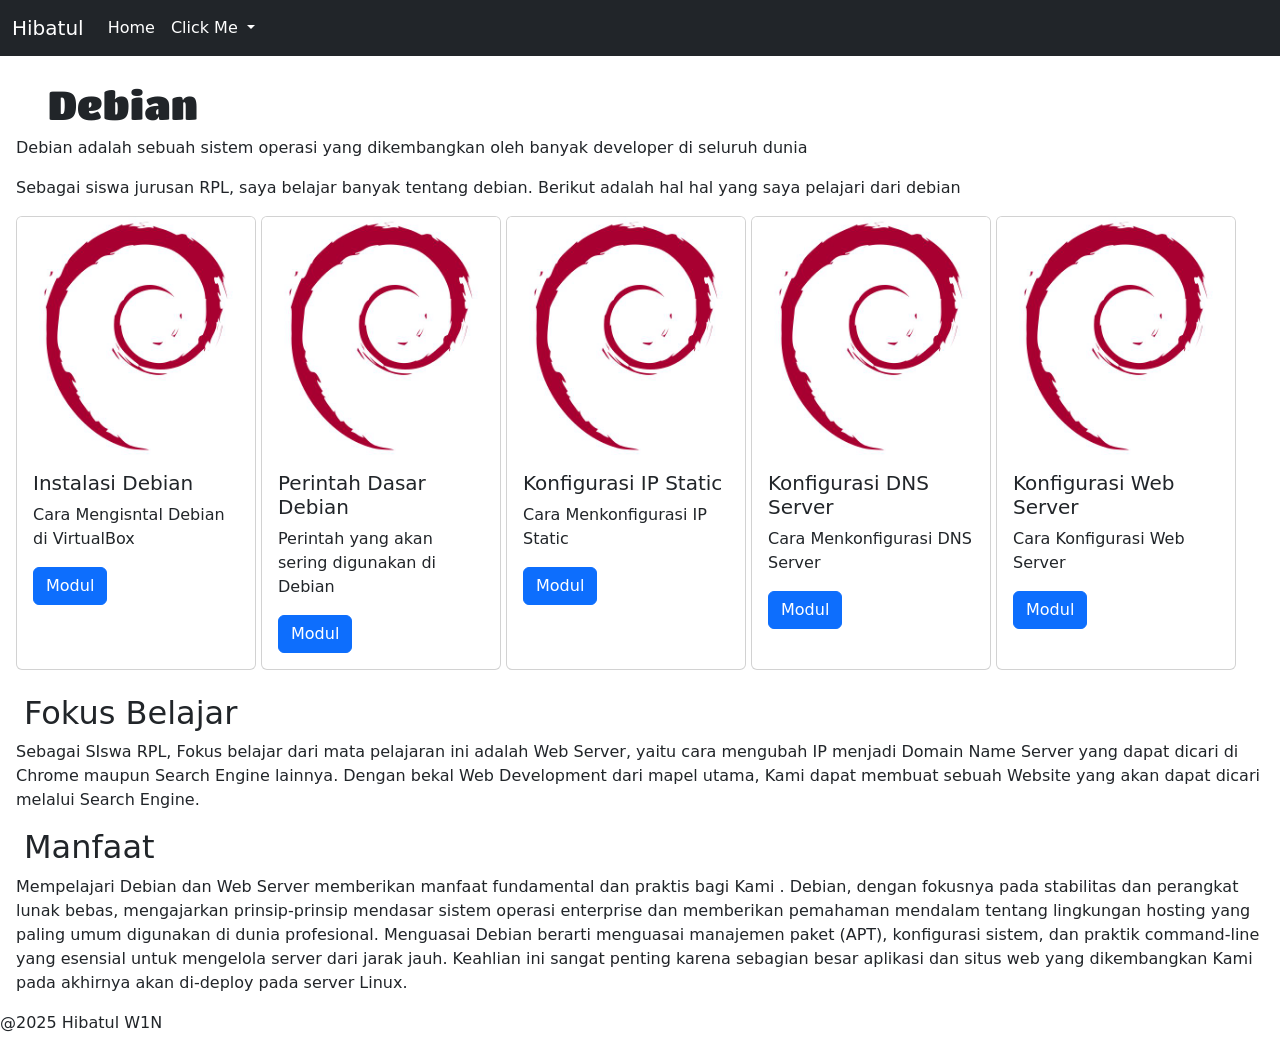
==== home.html @ d00cef84 "m" ====
<!DOCTYPE html>
<html lang="en">
  <head>
    <meta charset="utf-8" />
    <meta name="viewport" content="width=device-width, initial-scale=1" />
    <title>Bootstrap demo</title>
    <link rel="preconnect" href="https://fonts.googleapis.com" />
    <link rel="preconnect" href="https://fonts.gstatic.com" crossorigin />
    <link href="https://fonts.googleapis.com/css2?family=Titan+One&display=swap" rel="stylesheet" />
    <link rel="stylesheet" href="https://cdnjs.cloudflare.com/ajax/libs/font-awesome/4.7.0/css/font-awesome.min.css" />
    <link href="https://cdn.jsdelivr.net/npm/bootstrap@5.3.8/dist/css/bootstrap.min.css" rel="stylesheet" integrity="sha384-sRIl4kxILFvY47J16cr9ZwB07vP4J8+LH7qKQnuqkuIAvNWLzeN8tE5YBujZqJLB" crossorigin="anonymous" />
  </head>
  <!-- css -->
  <style>
    #titan-one-regular {
      font-family: "Titan One", sans-serif;
      font-weight: 400;
      font-style: normal;
    }
    #footer {
      bottom: 0;
      width: 100%;
    }
    #flex {
      display: flex;
      gap: 5px;
      margin-left: 2px;
    }
  </style>
  <!-- header -->
  <header>
    <nav class="navbar navbar-expand-lg bg-dark">
      <div class="container-fluid">
        <a class="navbar-brand text-white" href="https://www.instagram.com/hibatul_w1n?igsh=MWoxMzRuZGpwZTFhbQ== " target="_blank">Hibatul</a>
        <button class="navbar-toggler" type="button" data-bs-toggle="collapse" data-bs-target="#navbarNavDropdown" aria-controls="navbarNavDropdown" aria-expanded="false" aria-label="Toggle navigation">
          <span class="navbar-toggler-icon"></span>
        </button>
        <div class="collapse navbar-collapse" id="navbarNavDropdown">
          <ul class="navbar-nav">
            <li class="nav-item">
              <a class="nav-link disabled text-white" aria-current="page" href="#">Home</a>
            </li>
            <li class="nav-item dropdown">
              <a class="nav-link dropdown-toggle text-white" href="#" role="button" data-bs-toggle="dropdown" aria-expanded="false"> Click Me </a>
              <ul class="dropdown-menu">
                <li><a class="dropdown-item" href="byt.html">Komunitas Debian</a></li>
                <li><a class="dropdown-item" href="dc.html">Pembuat Debian</a></li>
              </ul>
            </li>
          </ul>
        </div>
      </div>
    </nav>
  </header>
  <body>
    <br>
    <h1 id="titan-one-regular" class="ms-5">Debian</h1>
    <div class="ms-3">
      <p>Debian adalah sebuah sistem operasi yang dikembangkan oleh banyak developer di seluruh dunia</p>
      <p>Sebagai siswa jurusan RPL, saya belajar banyak tentang debian. Berikut adalah hal hal yang saya pelajari dari debian</p>
    </div>
    <div id="flex" class="ms-3">
      <div class="card" style="width: 15rem">
        <img src="img/Debian.jpg" class="card-img-top" alt="..." />
        <div class="card-body">
          <h5 class="card-title">Instalasi Debian</h5>
          <p class="card-text">Cara Mengisntal Debian di VirtualBox</p>
          <a href="https://drive.google.com/file/d/1BwdW1XKkxBdThXwyeu_biIsEwpKWUsL9/view?usp=drive_link" target="_blank" class="btn btn-primary">Modul</a>
        </div>
      </div>

      <div class="card" style="width: 15rem">
        <img src="img/Debian.jpg" class="card-img-top" alt="..." />
        <div class="card-body">
          <h5 class="card-title">Perintah Dasar Debian</h5>
          <p class="card-text">Perintah yang akan sering digunakan di Debian</p>
          <a href="https://drive.google.com/file/d/1VN3Kz11Bju0CsuSoLtJiymyYA5GosZ_C/view?usp=drive_link" target="_blank" class="btn btn-primary">Modul</a>
        </div>
      </div>

      <div class="card" style="width: 15rem">
        <img src="img/Debian.jpg" class="card-img-top" alt="..." />
        <div class="card-body">
          <h5 class="card-title">Konfigurasi IP Static</h5>
          <p class="card-text">Cara Menkonfigurasi IP Static</p>
          <a href="https://drive.google.com/file/d/13FmAqki_vh7fRY4_PDqd9dvAZrSgow_s/view?usp=drive_link" target="_blank" class="btn btn-primary">Modul</a>
        </div>
      </div>

      <div class="card" style="width: 15rem">
        <img src="img/Debian.jpg" class="card-img-top" alt="..." />
        <div class="card-body">
          <h5 class="card-title">Konfigurasi DNS Server</h5>
          <p class="card-text">Cara Menkonfigurasi DNS Server</p>
          <a href="https://drive.google.com/file/d/1GNU996hIgQ0h6d3y1aygL9duM1YLi-em/view?usp=drive_link" target="_blank" class="btn btn-primary">Modul</a>
        </div>
      </div>

      <div class="card" style="width: 15rem">
        <img src="img/Debian.jpg" class="card-img-top" alt="..." />
        <div class="card-body">
          <h5 class="card-title">Konfigurasi Web Server</h5>
          <p class="card-text">Cara Konfigurasi Web Server</p>
          <a href="https://drive.google.com/file/d/1jJKejtJQZ3Vp63tHXLXXk3kG9h68ezrZ/view?usp=drive_link" target="_blank" class="btn btn-primary">Modul</a>
        </div>
      </div>
    </div>
    <br>
    <div class="ms-4">
      <h2>Fokus Belajar</h2>
    </div>
    <div class="ms-3">
      <p>Sebagai SIswa RPL, Fokus belajar dari mata pelajaran ini adalah Web Server, yaitu cara mengubah IP menjadi Domain Name Server yang dapat dicari di Chrome maupun Search Engine lainnya. Dengan bekal Web Development dari mapel utama, Kami dapat membuat sebuah Website yang akan dapat dicari melalui Search Engine.</p>
    </div>
    <div class="ms-4">
      <h2>Manfaat</h2>
    </div>
    <div class="ms-3">
      <p>Mempelajari Debian dan Web Server memberikan manfaat fundamental dan praktis bagi Kami . Debian, dengan fokusnya pada stabilitas dan perangkat lunak bebas, mengajarkan prinsip-prinsip mendasar sistem operasi enterprise dan memberikan pemahaman mendalam tentang lingkungan hosting yang paling umum digunakan di dunia profesional. Menguasai Debian berarti menguasai manajemen paket (APT), konfigurasi sistem, dan praktik command-line yang esensial untuk mengelola server dari jarak jauh. Keahlian ini sangat penting karena sebagian besar aplikasi dan situs web yang dikembangkan Kami pada akhirnya akan di-deploy pada server Linux.</p>
    </div>
    <script src="https://cdn.jsdelivr.net/npm/bootstrap@5.3.8/dist/js/bootstrap.bundle.min.js" integrity="sha384-FKyoEForCGlyvwx9Hj09JcYn3nv7wiPVlz7YYwJrWVcXK/BmnVDxM+D2scQbITxI" crossorigin="anonymous"></script>
  </body>
  <footer id="footer">
    <p>@2025 Hibatul W1N</p>
  </footer>
</html>
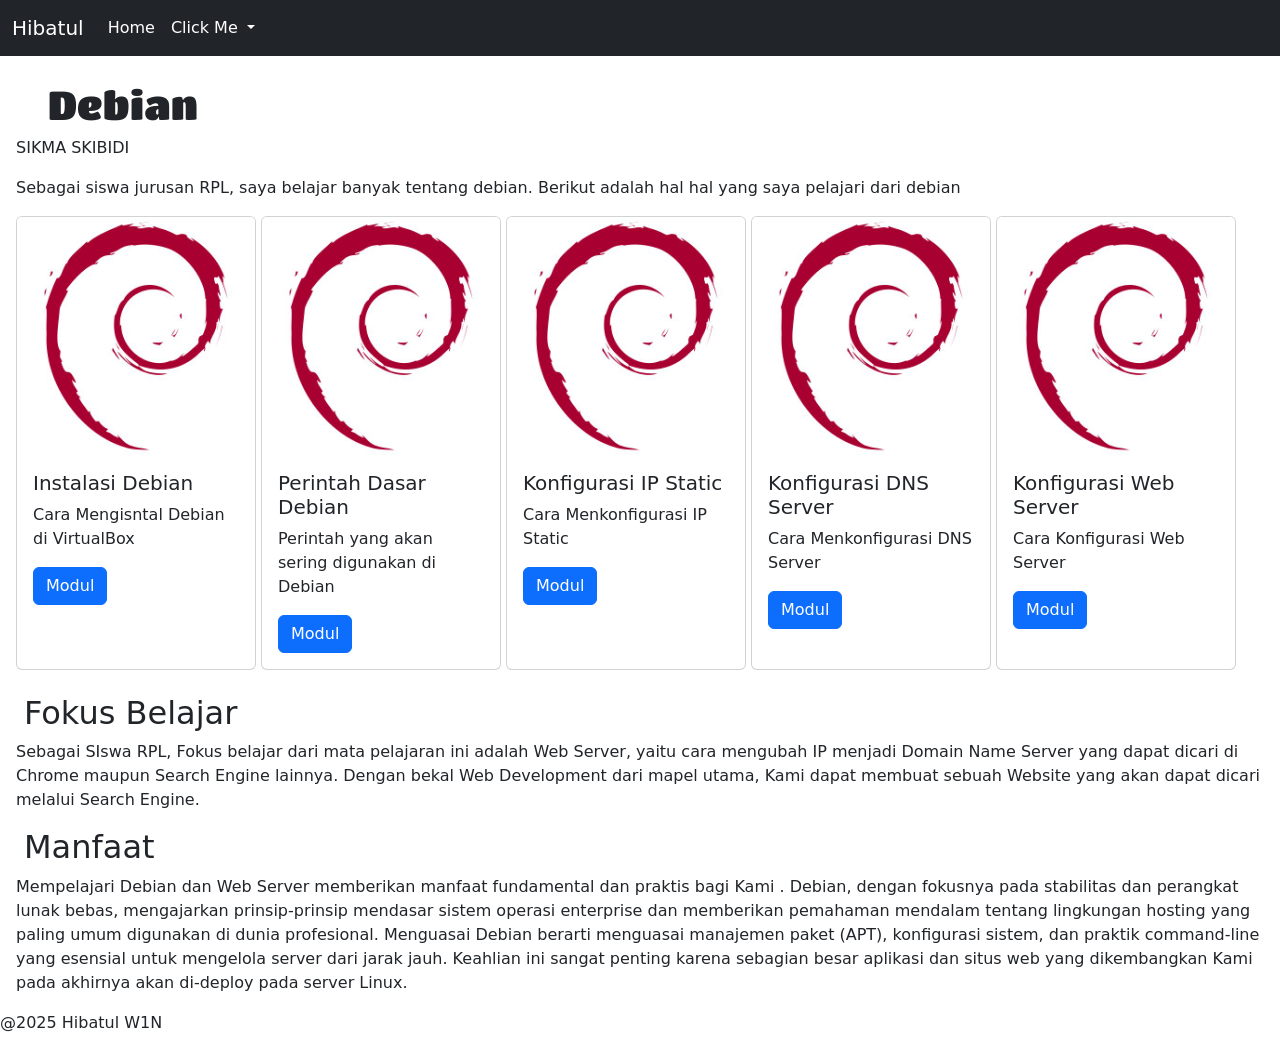
==== commit d50a6044: "fix: ADDON" ====
--- a/home.html
+++ b/home.html
@@ -56,7 +56,7 @@
     <br>
     <h1 id="titan-one-regular" class="ms-5">Debian</h1>
     <div class="ms-3">
-      <p>Debian adalah sebuah sistem operasi yang dikembangkan oleh banyak developer di seluruh dunia</p>
+      <p>SIKMA SKIBIDI</p>
       <p>Sebagai siswa jurusan RPL, saya belajar banyak tentang debian. Berikut adalah hal hal yang saya pelajari dari debian</p>
     </div>
     <div id="flex" class="ms-3">
